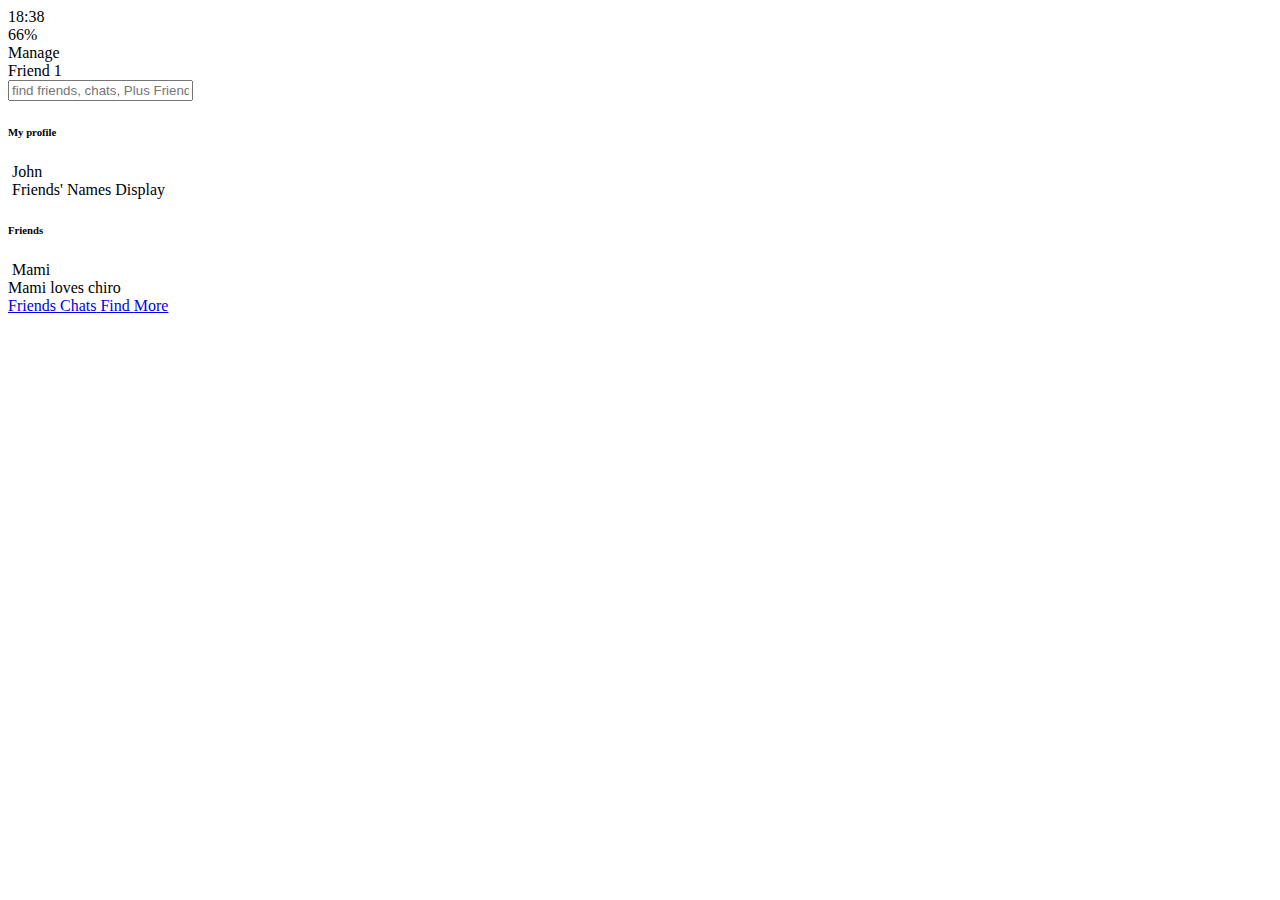
==== index.html @ 065019ad "first day" ====
<!DOCTYPE html>
<html lang="en">
<head>
    <meta charset="UTF-8">
    <meta name="viewport" content="width=device-width, initial-scale=1.0">
    <meta http-equiv="X-UA-compatible" content="ie=edge">
    <title>Friend</title>
    <link rel="stylesheet" href="https://use.fontawesome.com/releases/v5.1.0/css/all.css" integrity="sha384-lKuwvrZot6UHsBSfcMvOkWwlCMgc0TaWr+30HWe3a4ltaBwTZhyTEggF5tJv8tbt" crossorigin="anonymous">
</head>
<body>
    <header>
        <div class="header__top">
            <div class="header__column">
                <i class="fas fa-fighter-jet"></i>
                <i class="fas fa-wifi"></i>
            </div>
            <div class="header__column">
                <div class="header__time">18:38</div>
            </div>
            <div class="header__column">
                <i class="far fa-moon"></i>
                <i class="fab fa-bluetooth-b"></i>
                <span class="header__battery">66%
                    <i class="fas fa-battery-three-quarters"></i>
                </span>
            </div>
        </div>
        <div class="header__bottom">
            <div class="header__column">
                <span class="header__text">Manage</span>
            </div>
            <div class="header__column">
                <span class="header__text">Friend
                    <span class="header__number">1</span>
                </span> 
            </div>
            <div class="header__column">
                <i class="fa fa-cog fa-lg"></i>
            </div>
        </div>
    </header>
    <main class="friends">
        <div class="search-bar">
            <i class="fa fa-search"></i>
            <input type="text" placeholder="find friends, chats, Plus Friends">
        </div>

        <section class="Friends__section">
            <header class="Friends__section-header">
                <h6 class="Friends__section-title">My profile</h6>
            </header>
            <div class="Friends__section-rows">
                <div class="Friends__section-row">
                    <img src="" alt="">
                    <span class="Friends__section-name">John</span>
                </div>
                <div class="Friends__section-row">
                    <img src="" alt="">
                    <span class="Friends__section-name">Friends' Names Display</span>
                </div>
            </div>
        </section>
        <section class="Friends__section">
            <header class="Friends__section-header">
                <h6 class="Friends__section-title">Friends</h6>
            </header>
            <div class="Friends__section-rows">
                <div class="Friends__section-row">
                    <div class="Friends__section-column">
                        <img src="" alt="">
                        <span class="">Mami</span>
                    </div>
                    <span class="Friends__section-tagline">
                        Mami loves chiro
                    </span>
                </div>
            </div>
        </section>
    </main>
    <nav class="tab-bar">
        <a href="index.html" class="tab-bar__tab--selected">
            <i class="fa fa-user"></i>
            <span class="tab-bar__title">Friends</span>
        </a>
        <a href="chats.html" class="tab-bar__tab">
            <i class="fa fa-comment"></i>
            <span class="tab-bar__title">Chats</span>
        </a>
        <a href="find.html" class="tab-bar__tab">
            <i class="fa fa-search"></i>
            <span class="tab-bar__title">Find</span>
        </a>
        <a href="more.html" class="tab-bar__tab">
            <i class="fa fa-ellipsis-h"></i>
            <span class="tab-bar__title">More</span>
        </a>
    </nav>
</body>
</html>
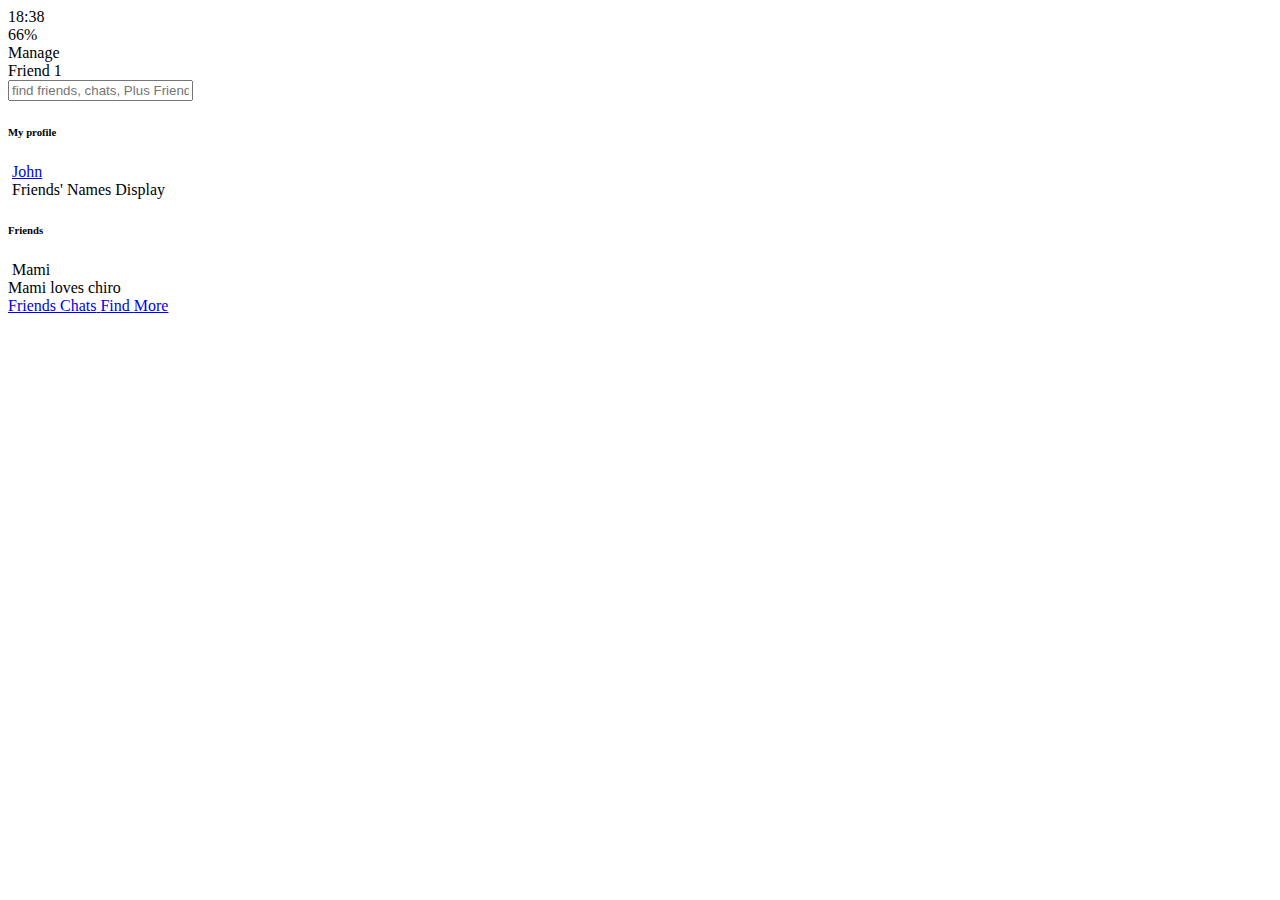
==== commit 61937443: "first day -2" ====
--- a/index.html
+++ b/index.html
@@ -52,7 +52,10 @@
             <div class="Friends__section-rows">
                 <div class="Friends__section-row">
                     <img src="" alt="">
-                    <span class="Friends__section-name">John</span>
+
+                    <a href="profile.html" class="Friends__section-name">
+                        John
+                    </a>
                 </div>
                 <div class="Friends__section-row">
                     <img src="" alt="">
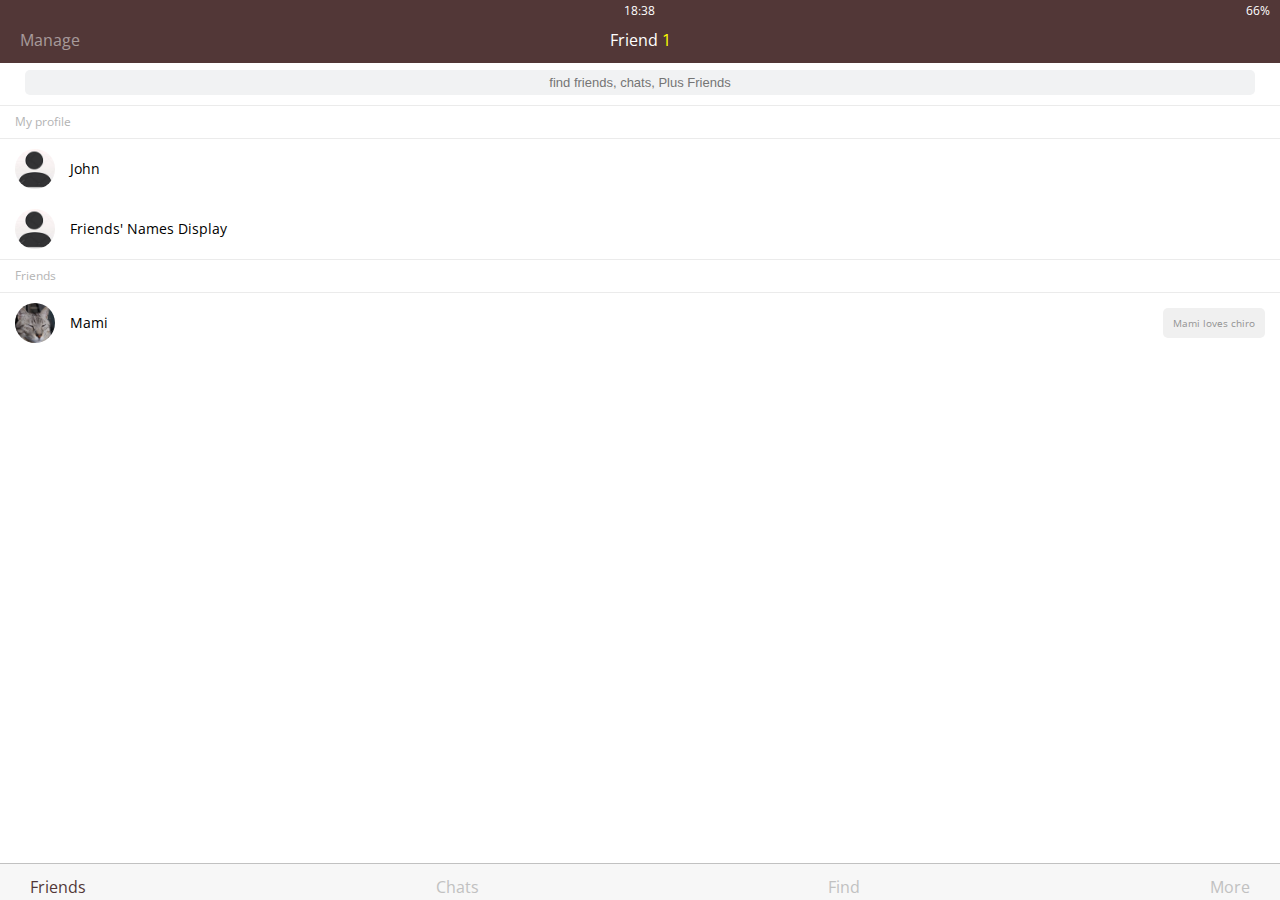
==== commit 46c6a11a: "day2 (CSS)" ====
--- a/index.html
+++ b/index.html
@@ -5,10 +5,11 @@
     <meta name="viewport" content="width=device-width, initial-scale=1.0">
     <meta http-equiv="X-UA-compatible" content="ie=edge">
     <title>Friend</title>
+    <link rel="stylesheet" href="css/style.css"> 
     <link rel="stylesheet" href="https://use.fontawesome.com/releases/v5.1.0/css/all.css" integrity="sha384-lKuwvrZot6UHsBSfcMvOkWwlCMgc0TaWr+30HWe3a4ltaBwTZhyTEggF5tJv8tbt" crossorigin="anonymous">
 </head>
 <body>
-    <header>
+    <header class="top-header">
         <div class="header__top">
             <div class="header__column">
                 <i class="fas fa-fighter-jet"></i>
@@ -45,35 +46,35 @@
             <input type="text" placeholder="find friends, chats, Plus Friends">
         </div>
 
-        <section class="Friends__section">
-            <header class="Friends__section-header">
-                <h6 class="Friends__section-title">My profile</h6>
+        <section class="friends__section">
+            <header class="friends__section-header">
+                <h6 class="friends__section-title">My profile</h6>
             </header>
-            <div class="Friends__section-rows">
-                <div class="Friends__section-row">
-                    <img src="" alt="">
+            <div class="friends__section-rows">
+                <div class="friends__section-row">
+                    <img src="images/avatar.jpg" alt="">
 
                     <a href="profile.html" class="Friends__section-name">
                         John
                     </a>
                 </div>
-                <div class="Friends__section-row">
-                    <img src="" alt="">
-                    <span class="Friends__section-name">Friends' Names Display</span>
+                <div class="friends__section-row">
+                    <img src="images/avatar.jpg" alt="">
+                    <span class="friends__section-name">Friends' Names Display</span>
                 </div>
             </div>
         </section>
-        <section class="Friends__section">
-            <header class="Friends__section-header">
-                <h6 class="Friends__section-title">Friends</h6>
+        <section class="friends__section">
+            <header class="friends__section-header">
+                <h6 class="friends__section-title">Friends</h6>
             </header>
-            <div class="Friends__section-rows">
-                <div class="Friends__section-row">
-                    <div class="Friends__section-column">
-                        <img src="" alt="">
+            <div class="friends__section-rows">
+                <div class="friends__section-row width-tagline">
+                    <div class="friends__section-column">
+                        <img src="images/chiro.jpg" alt="">
                         <span class="">Mami</span>
                     </div>
-                    <span class="Friends__section-tagline">
+                    <span class="friends__section-tagline">
                         Mami loves chiro
                     </span>
                 </div>
@@ -81,7 +82,7 @@
         </section>
     </main>
     <nav class="tab-bar">
-        <a href="index.html" class="tab-bar__tab--selected">
+        <a href="index.html" class="tab-bar__tab tab-bar__tab--selected">
             <i class="fa fa-user"></i>
             <span class="tab-bar__title">Friends</span>
         </a>
--- a/css/style.css
+++ b/css/style.css
@@ -0,0 +1,11 @@
+@import "reset.css";
+@import url('https://fonts.googleapis.com/css2?family=Open+Sans:wght@400;600&display=swap');
+@import "header.css";
+@import "globals.css"; 
+@import "search-bar.css";
+@import "navigation.css";
+@import "friends.css";
+@import "chats.css";
+@import "find.css";
+@import "more.css";
+
